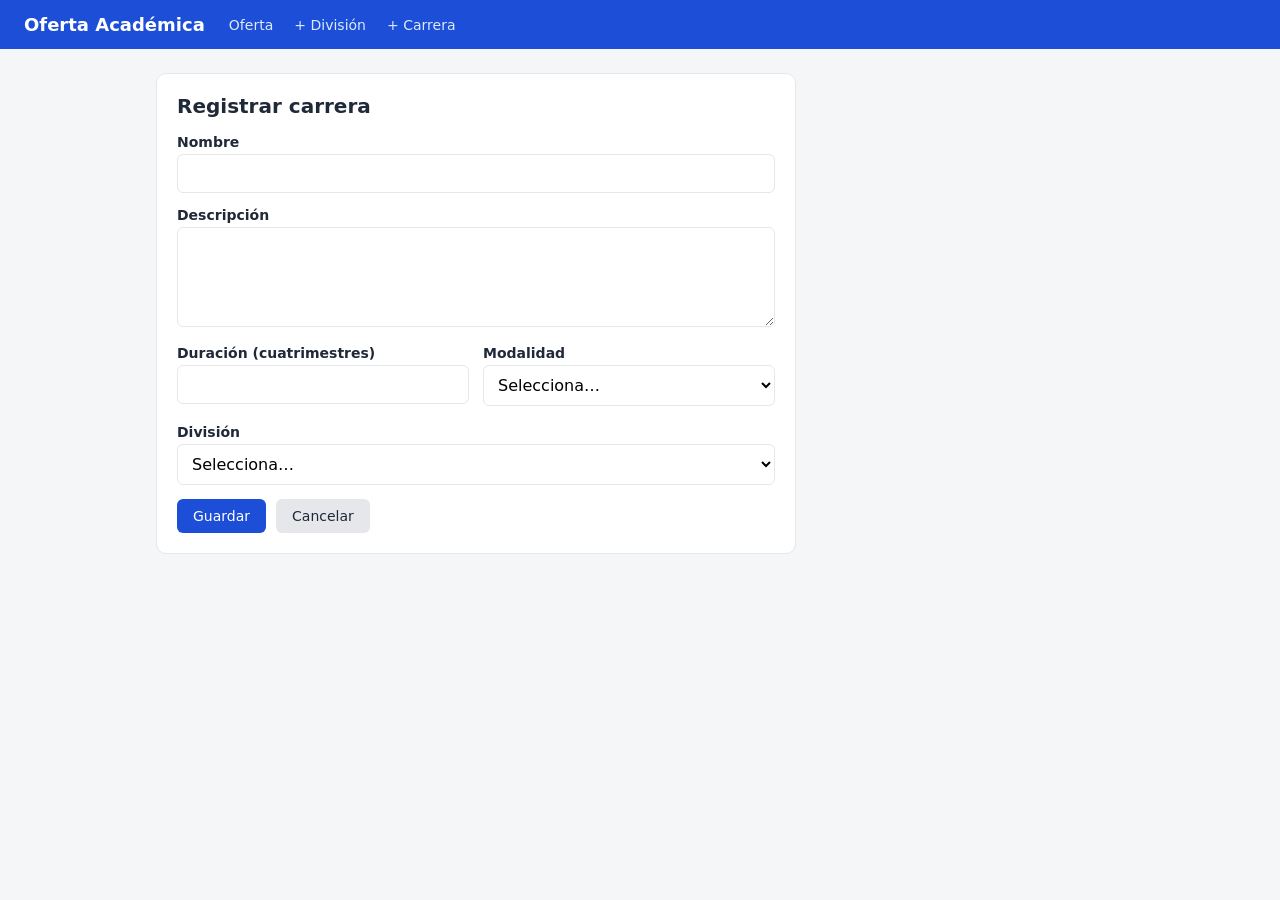
==== src/main/resources/static/carrera-form.html @ 4a2b7280 "HU07: listado de divisiones y carreras con busqueda y filtro por division Incluye tambien: unificar " ====
<!DOCTYPE html>
<html lang="es"><head><meta charset="UTF-8"><meta name="viewport" content="width=device-width,initial-scale=1">
<title>Carrera</title><link rel="stylesheet" href="css/styles.css"></head>
<body>
<main><div class="card" style="max-width:640px">
  <h2 id="titulo">Registrar carrera</h2>
  <div id="aviso"></div>
  <form id="form" novalidate>
    <div class="field"><label for="nombre">Nombre</label><input id="nombre" name="nombre">
      <div class="error" data-for="nombre"></div></div>
    <div class="field"><label for="descripcion">Descripción</label><textarea id="descripcion" name="descripcion"></textarea>
      <div class="error" data-for="descripcion"></div></div>
    <div class="row">
      <div class="field"><label for="duracionCuatrimestres">Duración (cuatrimestres)</label>
        <input id="duracionCuatrimestres" name="duracionCuatrimestres" type="number" min="1">
        <div class="error" data-for="duracionCuatrimestres"></div></div>
      <div class="field"><label for="modalidad">Modalidad</label>
        <select id="modalidad" name="modalidad"><option value="">Selecciona…</option>
          <option value="ESCOLARIZADA">Escolarizada</option><option value="MIXTA">Mixta</option><option value="EN_LINEA">En línea</option></select>
        <div class="error" data-for="modalidad"></div></div>
    </div>
    <div class="field"><label for="divisionId">División</label>
      <select id="divisionId" name="divisionId"><option value="">Selecciona…</option></select>
      <div class="error" data-for="divisionId"></div></div>
    <div class="form-actions"><button class="btn" type="submit">Guardar</button><a class="btn secondary" href="index.html">Cancelar</a></div>
  </form>
</div></main>
<script src="js/api.js"></script>
<script>
renderHeader();
const form = document.getElementById('form'), id = idDeUrl();

async function init() {
  // solo divisiones que no estén inactivas
  const rd = await Api.divisiones.listar();
  if (rd.ok) rd.data.filter(d => d.estadoAprobacion !== 'INACTIVO')
    .forEach(d => form.divisionId.insertAdjacentHTML('beforeend', `<option value="${d.id}">${esc(d.nombre)}</option>`));
  if (!id) return;

  document.getElementById('titulo').textContent = 'Editar carrera';
  const r = await Api.carreras.obtener(id);
  if (!r.ok) { toast(r.data?.mensaje || 'Error', 'err'); return; }
  const c = r.data;
  form.nombre.value = c.nombre; form.descripcion.value = c.descripcion;
  form.duracionCuatrimestres.value = c.duracionCuatrimestres; form.modalidad.value = c.modalidad;
  form.divisionId.value = c.division.id;
  if (c.estadoAprobacion === 'RECHAZADO' && c.motivoRechazo)
    document.getElementById('aviso').innerHTML = `<div class="note red"><b>Rechazada:</b> ${esc(c.motivoRechazo)}</div>`;
  if (['PENDIENTE', 'PENDIENTE_DESACTIVACION'].includes(c.estadoAprobacion)) {
    document.getElementById('aviso').innerHTML = `<div class="note">Tiene una solicitud en revisión; no se puede modificar.</div>`;
    form.querySelector('[type=submit]').disabled = true;
  }
}

form.addEventListener('submit', async e => {
  e.preventDefault(); limpiarErrores(form);
  const body = {
    nombre: form.nombre.value, descripcion: form.descripcion.value,
    duracionCuatrimestres: form.duracionCuatrimestres.value ? Number(form.duracionCuatrimestres.value) : null,
    modalidad: form.modalidad.value || null,
    division: form.divisionId.value ? { id: Number(form.divisionId.value) } : null
  };
  const r = id ? await Api.carreras.editar(id, body) : await Api.carreras.crear(body);
  if (r.ok) { toast(r.data.mensaje); setTimeout(() => location.href = 'index.html', 700); }
  else manejarError(form, r);
});
init();
</script>
</body></html>
---- src/main/resources/static/css/styles.css ----
:root{--bg:#f5f6f8;--card:#fff;--text:#1f2937;--muted:#6b7280;--primary:#1d4ed8;--primary-d:#1e40af;--border:#e5e7eb;--danger:#b91c1c;--ok:#15803d;--warn:#b45309}
*{box-sizing:border-box}
body{margin:0;font-family:system-ui,-apple-system,Segoe UI,Roboto,sans-serif;background:var(--bg);color:var(--text)}
header.top{background:var(--primary);color:#fff;padding:14px 24px;display:flex;align-items:center;gap:24px}
header.top h1{font-size:18px;margin:0}
header.top nav a{color:#dbeafe;text-decoration:none;margin-right:16px;font-size:14px}
header.top nav a:hover{color:#fff}
main{max-width:1000px;margin:24px auto;padding:0 16px}
.card{background:var(--card);border:1px solid var(--border);border-radius:10px;padding:20px;margin-bottom:16px}
h2{margin:0 0 16px;font-size:20px}
.toolbar{display:flex;flex-wrap:wrap;gap:10px;margin-bottom:16px;align-items:center}
.toolbar .spacer{flex:1}
input,select,textarea{width:100%;padding:9px 10px;border:1px solid var(--border);border-radius:6px;font:inherit;background:#fff}
.toolbar input,.toolbar select{width:auto;min-width:200px}
textarea{min-height:100px;resize:vertical}
label{display:block;font-size:14px;font-weight:600;margin-bottom:4px}
.field{margin-bottom:14px}
.error{color:var(--danger);font-size:13px;margin-top:4px;min-height:0}
input.invalid,select.invalid,textarea.invalid{border-color:var(--danger)}
.btn{display:inline-block;padding:9px 16px;border:0;border-radius:6px;background:var(--primary);color:#fff;font:inherit;font-size:14px;cursor:pointer;text-decoration:none}
.btn:hover{background:var(--primary-d)}
.btn.secondary{background:#e5e7eb;color:var(--text)}
.btn.secondary:hover{background:#d1d5db}
.btn.danger{background:var(--danger)}
.btn.sm{padding:5px 10px;font-size:13px}
.btn[disabled]{opacity:.45;cursor:not-allowed;pointer-events:none}
table{width:100%;border-collapse:collapse;font-size:14px}
th,td{text-align:left;padding:10px 8px;border-bottom:1px solid var(--border)}
th{color:var(--muted);font-weight:600;font-size:12px;text-transform:uppercase}
td.actions{white-space:nowrap;text-align:right}
.badge{display:inline-block;padding:2px 9px;border-radius:999px;font-size:12px;font-weight:600}
.b-BORRADOR{background:#e5e7eb;color:#374151}
.b-PENDIENTE,.b-PENDIENTE_DESACTIVACION{background:#fef3c7;color:var(--warn)}
.b-APROBADO,.b-ACTIVO{background:#dcfce7;color:var(--ok)}
.b-RECHAZADO,.b-INACTIVO{background:#fee2e2;color:var(--danger)}
.tipo{font-size:12px;color:var(--muted);font-weight:600}
.empty{text-align:center;color:var(--muted);padding:30px}
.form-actions{display:flex;gap:10px;margin-top:8px}
.row{display:grid;grid-template-columns:1fr 1fr;gap:14px}
@media(max-width:640px){.row{grid-template-columns:1fr}}
#toast{position:fixed;right:20px;bottom:20px;display:flex;flex-direction:column;gap:8px;z-index:50}
#toast div{padding:12px 16px;border-radius:8px;color:#fff;font-size:14px;box-shadow:0 4px 12px rgba(0,0,0,.2)}
#toast .ok{background:var(--ok)}#toast .err{background:var(--danger)}
.modal-bg{position:fixed;inset:0;background:rgba(0,0,0,.4);display:flex;align-items:center;justify-content:center;z-index:40}
.modal{background:#fff;border-radius:10px;padding:24px;max-width:420px;width:90%}
.modal p{margin:0 0 18px}
.modal .form-actions{justify-content:flex-end}
.note{background:#fef3c7;color:var(--warn);padding:10px 12px;border-radius:6px;font-size:14px;margin-bottom:14px}
.note.red{background:#fee2e2;color:var(--danger)}
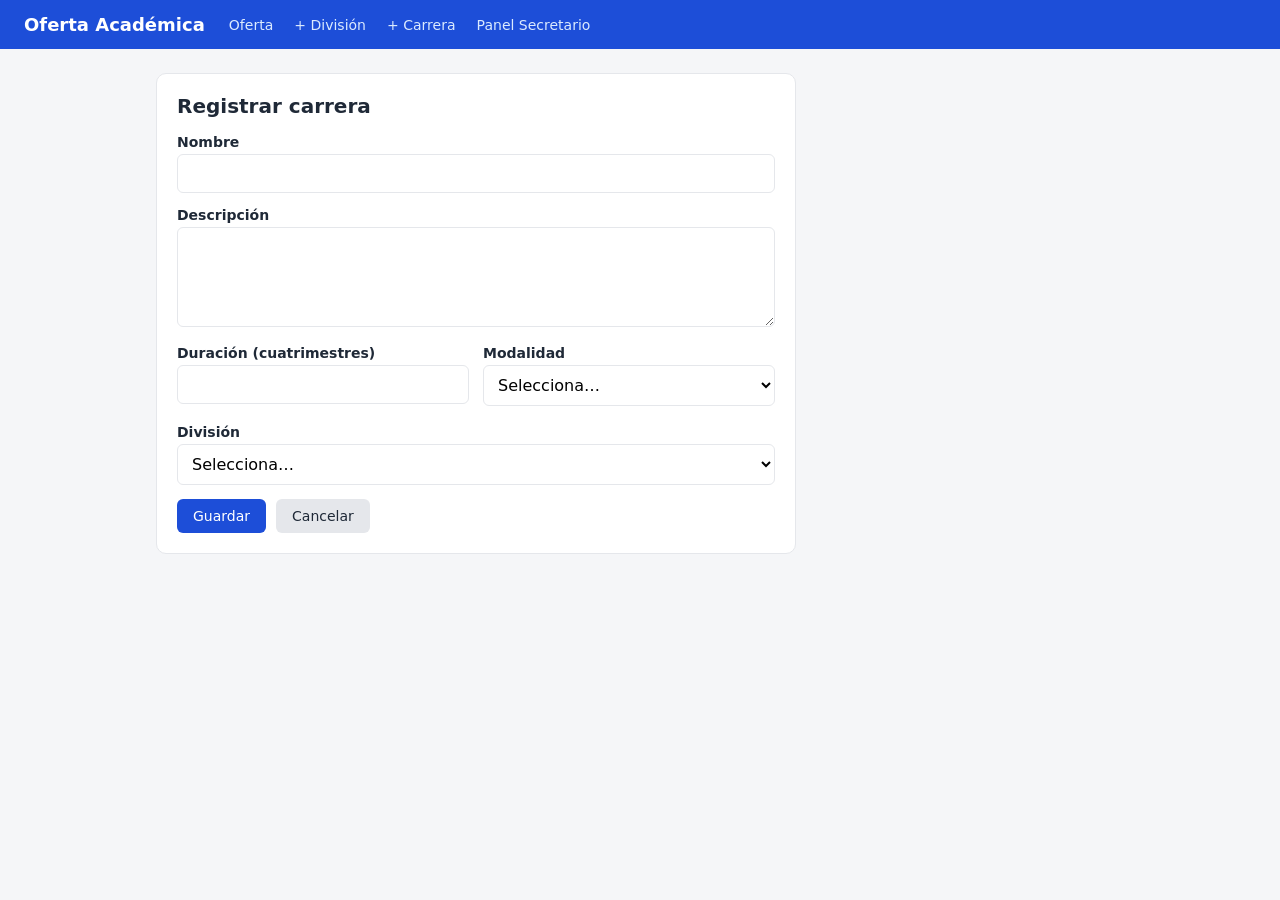
==== commit 6220f91f: "Microservicio en capas (dto, entity, repository, service, controller) con HU01-HU15" ====
--- a/src/main/resources/static/carrera-form.html
+++ b/src/main/resources/static/carrera-form.html
@@ -43,7 +43,7 @@
   const c = r.data;
   form.nombre.value = c.nombre; form.descripcion.value = c.descripcion;
   form.duracionCuatrimestres.value = c.duracionCuatrimestres; form.modalidad.value = c.modalidad;
-  form.divisionId.value = c.division.id;
+  form.divisionId.value = c.divisionId;
   if (c.estadoAprobacion === 'RECHAZADO' && c.motivoRechazo)
     document.getElementById('aviso').innerHTML = `<div class="note red"><b>Rechazada:</b> ${esc(c.motivoRechazo)}</div>`;
   if (['PENDIENTE', 'PENDIENTE_DESACTIVACION'].includes(c.estadoAprobacion)) {
@@ -58,7 +58,7 @@
     nombre: form.nombre.value, descripcion: form.descripcion.value,
     duracionCuatrimestres: form.duracionCuatrimestres.value ? Number(form.duracionCuatrimestres.value) : null,
     modalidad: form.modalidad.value || null,
-    division: form.divisionId.value ? { id: Number(form.divisionId.value) } : null
+    divisionId: form.divisionId.value ? Number(form.divisionId.value) : null
   };
   const r = id ? await Api.carreras.editar(id, body) : await Api.carreras.crear(body);
   if (r.ok) { toast(r.data.mensaje); setTimeout(() => location.href = 'index.html', 700); }
